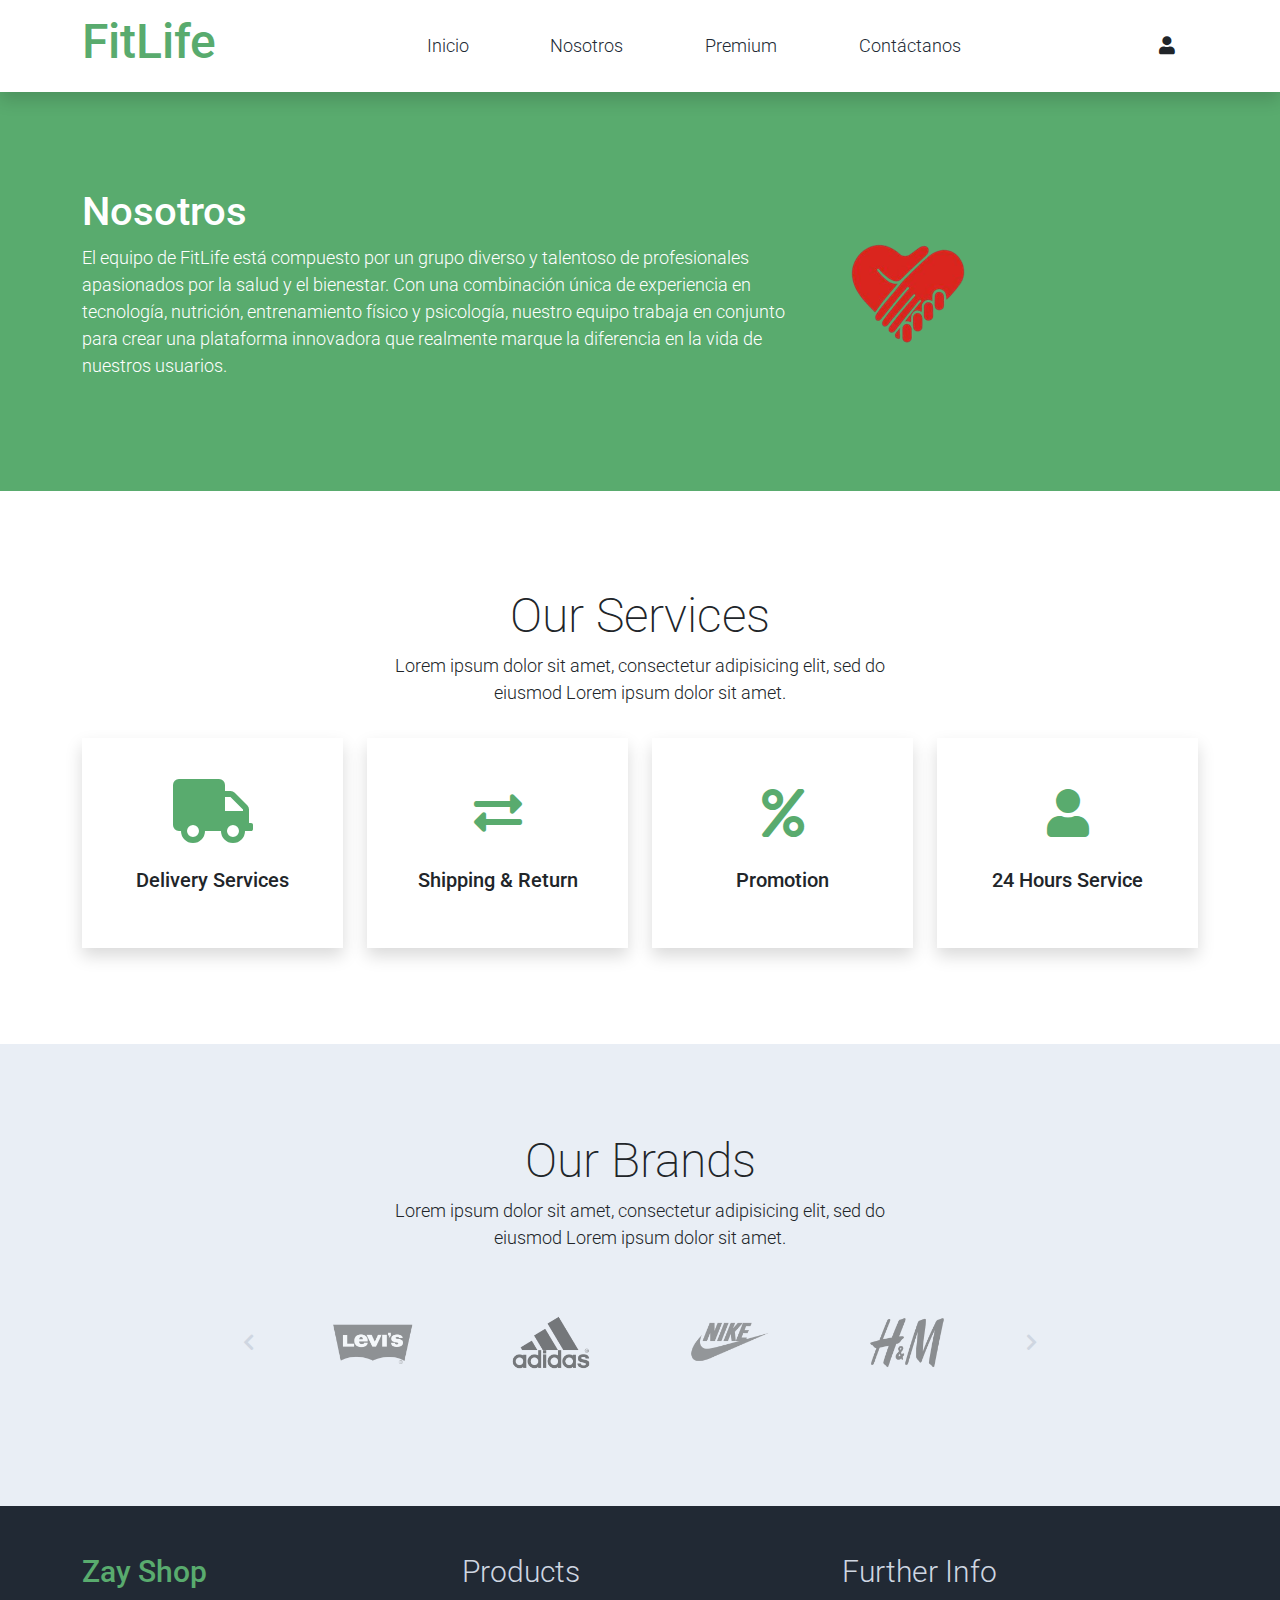
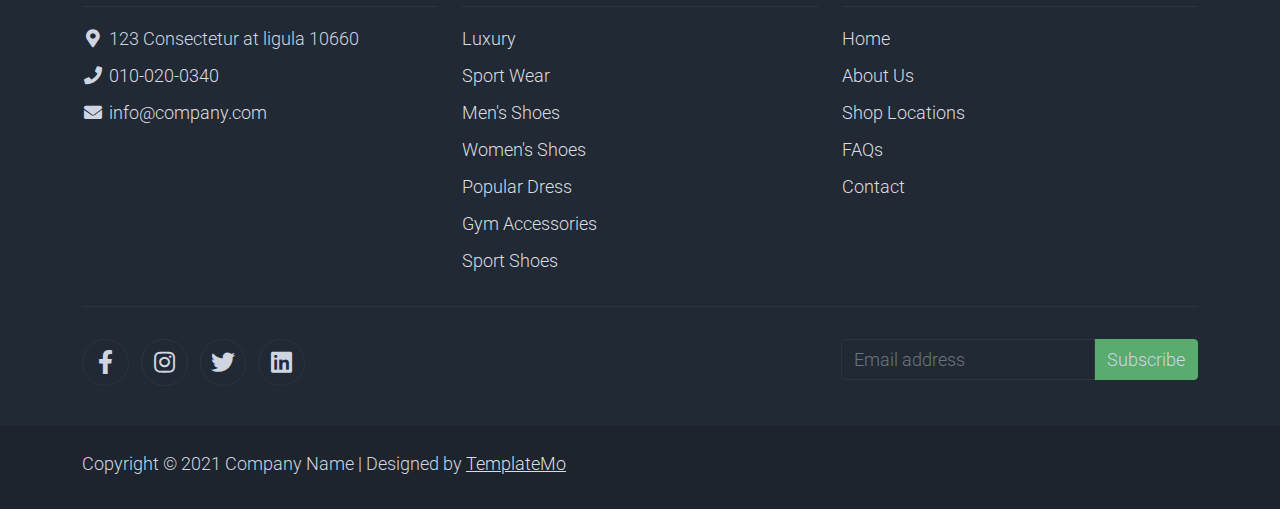
==== about.html @ f030d371 "commit del inicio y algo de nosotros" ====
<!DOCTYPE html>
<html lang="en">

<head>
    <title>Zay Shop - About Page</title>
    <meta charset="utf-8">
    <meta name="viewport" content="width=device-width, initial-scale=1">

    <link rel="apple-touch-icon" href="assets/img/apple-icon.png">
    <link rel="shortcut icon" type="image/x-icon" href="assets/img/favicon.ico">

    <link rel="stylesheet" href="assets/css/bootstrap.min.css">
    <link rel="stylesheet" href="assets/css/templatemo.css">
    <link rel="stylesheet" href="assets/css/custom.css">

    <!-- Load fonts style after rendering the layout styles -->
    <link rel="stylesheet" href="https://fonts.googleapis.com/css2?family=Roboto:wght@100;200;300;400;500;700;900&display=swap">
    <link rel="stylesheet" href="assets/css/fontawesome.min.css">
<!--
    
TemplateMo 559 Zay Shop

https://templatemo.com/tm-559-zay-shop

-->
</head>

<body>
    <!-- Start Top Nav -->
    <!--
    <nav class="navbar navbar-expand-lg bg-dark navbar-light d-none d-lg-block" id="templatemo_nav_top">
        <div class="container text-light">
            <div class="w-100 d-flex justify-content-between">
                <div>
                    <i class="fa fa-envelope mx-2"></i>
                    <a class="navbar-sm-brand text-light text-decoration-none" href="mailto:info@company.com">info@company.com</a>
                    <i class="fa fa-phone mx-2"></i>
                    <a class="navbar-sm-brand text-light text-decoration-none" href="tel:010-020-0340">010-020-0340</a>
                </div>
                <div>
                    <a class="text-light" href="https://fb.com/templatemo" target="_blank" rel="sponsored"><i class="fab fa-facebook-f fa-sm fa-fw me-2"></i></a>
                    <a class="text-light" href="https://www.instagram.com/" target="_blank"><i class="fab fa-instagram fa-sm fa-fw me-2"></i></a>
                    <a class="text-light" href="https://twitter.com/" target="_blank"><i class="fab fa-twitter fa-sm fa-fw me-2"></i></a>
                    <a class="text-light" href="https://www.linkedin.com/" target="_blank"><i class="fab fa-linkedin fa-sm fa-fw"></i></a>
                </div>
            </div>
        </div>
    </nav>
    -->
    
    <!-- Close Top Nav -->


    <!-- Header -->
    <nav class="navbar navbar-expand-lg navbar-light shadow">
        <div class="container d-flex justify-content-between align-items-center">

            <a class="navbar-brand text-success logo h1 align-self-center" href="index.html">
                FitLife
            </a>

            <button class="navbar-toggler border-0" type="button" data-bs-toggle="collapse" data-bs-target="#templatemo_main_nav" aria-controls="navbarSupportedContent" aria-expanded="false" aria-label="Toggle navigation">
                <span class="navbar-toggler-icon"></span>
            </button>

            <div class="align-self-center collapse navbar-collapse flex-fill  d-lg-flex justify-content-lg-between" id="templatemo_main_nav">
                <div class="flex-fill">
                    <ul class="nav navbar-nav d-flex justify-content-between mx-lg-auto">
                        <li class="nav-item">
                            <a class="nav-link" href="index.html">Inicio</a>
                        </li>
                        <li class="nav-item">
                            <a class="nav-link" href="about.html">Nosotros</a>
                        </li>
                        <li class="nav-item">
                            <a class="nav-link" href="shop.html">Premium</a>
                        </li>
                        <li class="nav-item">
                            <a class="nav-link" href="contact.html">Contáctanos</a>
                        </li>
                    </ul>
                </div>
                <div class="navbar align-self-center d-flex">
                    <div class="d-lg-none flex-sm-fill mt-3 mb-4 col-7 col-sm-auto pr-3">
                        <div class="input-group">
                            <!--
                            <input type="text" class="form-control" id="inputMobileSearch" placeholder="Search ...">
                            <div class="input-group-text">
                                <i class="fa fa-fw fa-search"></i>
                            </div>
                            -->
                            
                        </div>
                    </div>
                    
                    <!--
                    <a class="nav-icon d-none d-lg-inline" href="#" data-bs-toggle="modal" data-bs-target="#templatemo_search">
                        <i class="fa fa-fw fa-search text-dark mr-2"></i>
                    </a>
                    <a class="nav-icon position-relative text-decoration-none" href="#">
                        <i class="fa fa-fw fa-cart-arrow-down text-dark mr-1"></i>
                        <span class="position-absolute top-0 left-100 translate-middle badge rounded-pill bg-light text-dark">7</span>
                    </a>
                    -->
                    <a class="nav-icon position-relative text-decoration-none" href="#">
                        <i class="fa fa-fw fa-user text-dark mr-3"></i>
                        
                        <!--
                        <span class="position-absolute top-0 left-100 translate-middle badge rounded-pill bg-light text-dark">+99</span>
                        -->
                    </a>
                </div>
            </div>

        </div>
    </nav>
    <!-- Close Header -->

    <!-- Modal -->
    <div class="modal fade bg-white" id="templatemo_search" tabindex="-1" role="dialog" aria-labelledby="exampleModalLabel" aria-hidden="true">
        <div class="modal-dialog modal-lg" role="document">
            <div class="w-100 pt-1 mb-5 text-right">
                <button type="button" class="btn-close" data-bs-dismiss="modal" aria-label="Close"></button>
            </div>
            <form action="" method="get" class="modal-content modal-body border-0 p-0">
                <div class="input-group mb-2">
                    <input type="text" class="form-control" id="inputModalSearch" name="q" placeholder="Search ...">
                    <button type="submit" class="input-group-text bg-success text-light">
                        <i class="fa fa-fw fa-search text-white"></i>
                    </button>
                </div>
            </form>
        </div>
    </div>



    <section class="bg-success py-5">
        <div class="container">
            <div class="row align-items-center py-5">
                <div class="col-md-8 text-white">
                    <h1>Nosotros</h1>
                    <p>
                        El equipo de FitLife está compuesto por un grupo diverso 
                        y talentoso de profesionales apasionados por la salud y el 
                        bienestar. Con una combinación única de experiencia en tecnología, 
                        nutrición, entrenamiento físico y psicología, nuestro equipo trabaja en 
                        conjunto para crear una plataforma innovadora que realmente marque la 
                        diferencia en la vida de nuestros usuarios.
                    </p>
                </div>
                <div class="col-md-4">
                    <img src="assets/img/fitlife-logo.png" alt="About Hero">
                </div>
            </div>
        </div>
    </section>
    <!-- Close Banner -->

    <!-- Start Section -->
    <section class="container py-5">
        <div class="row text-center pt-5 pb-3">
            <div class="col-lg-6 m-auto">
                <h1 class="h1">Our Services</h1>
                <p>
                    Lorem ipsum dolor sit amet, consectetur adipisicing elit, sed do eiusmod
                    Lorem ipsum dolor sit amet.
                </p>
            </div>
        </div>
        <div class="row">

            <div class="col-md-6 col-lg-3 pb-5">
                <div class="h-100 py-5 services-icon-wap shadow">
                    <div class="h1 text-success text-center"><i class="fa fa-truck fa-lg"></i></div>
                    <h2 class="h5 mt-4 text-center">Delivery Services</h2>
                </div>
            </div>

            <div class="col-md-6 col-lg-3 pb-5">
                <div class="h-100 py-5 services-icon-wap shadow">
                    <div class="h1 text-success text-center"><i class="fas fa-exchange-alt"></i></div>
                    <h2 class="h5 mt-4 text-center">Shipping & Return</h2>
                </div>
            </div>

            <div class="col-md-6 col-lg-3 pb-5">
                <div class="h-100 py-5 services-icon-wap shadow">
                    <div class="h1 text-success text-center"><i class="fa fa-percent"></i></div>
                    <h2 class="h5 mt-4 text-center">Promotion</h2>
                </div>
            </div>

            <div class="col-md-6 col-lg-3 pb-5">
                <div class="h-100 py-5 services-icon-wap shadow">
                    <div class="h1 text-success text-center"><i class="fa fa-user"></i></div>
                    <h2 class="h5 mt-4 text-center">24 Hours Service</h2>
                </div>
            </div>
        </div>
    </section>
    <!-- End Section -->

    <!-- Start Brands -->
    <section class="bg-light py-5">
        <div class="container my-4">
            <div class="row text-center py-3">
                <div class="col-lg-6 m-auto">
                    <h1 class="h1">Our Brands</h1>
                    <p>
                        Lorem ipsum dolor sit amet, consectetur adipisicing elit, sed do eiusmod
                        Lorem ipsum dolor sit amet.
                    </p>
                </div>
                <div class="col-lg-9 m-auto tempaltemo-carousel">
                    <div class="row d-flex flex-row">
                        <!--Controls-->
                        <div class="col-1 align-self-center">
                            <a class="h1" href="#templatemo-slide-brand" role="button" data-bs-slide="prev">
                                <i class="text-light fas fa-chevron-left"></i>
                            </a>
                        </div>
                        <!--End Controls-->

                        <!--Carousel Wrapper-->
                        <div class="col">
                            <div class="carousel slide carousel-multi-item pt-2 pt-md-0" id="templatemo-slide-brand" data-bs-ride="carousel">
                                <!--Slides-->
                                <div class="carousel-inner product-links-wap" role="listbox">

                                    <!--First slide-->
                                    <div class="carousel-item active">
                                        <div class="row">
                                            <div class="col-3 p-md-5">
                                                <a href="#"><img class="img-fluid brand-img" src="assets/img/brand_01.png" alt="Brand Logo"></a>
                                            </div>
                                            <div class="col-3 p-md-5">
                                                <a href="#"><img class="img-fluid brand-img" src="assets/img/brand_02.png" alt="Brand Logo"></a>
                                            </div>
                                            <div class="col-3 p-md-5">
                                                <a href="#"><img class="img-fluid brand-img" src="assets/img/brand_03.png" alt="Brand Logo"></a>
                                            </div>
                                            <div class="col-3 p-md-5">
                                                <a href="#"><img class="img-fluid brand-img" src="assets/img/brand_04.png" alt="Brand Logo"></a>
                                            </div>
                                        </div>
                                    </div>
                                    <!--End First slide-->

                                    <!--Second slide-->
                                    <div class="carousel-item">
                                        <div class="row">
                                            <div class="col-3 p-md-5">
                                                <a href="#"><img class="img-fluid brand-img" src="assets/img/brand_01.png" alt="Brand Logo"></a>
                                            </div>
                                            <div class="col-3 p-md-5">
                                                <a href="#"><img class="img-fluid brand-img" src="assets/img/brand_02.png" alt="Brand Logo"></a>
                                            </div>
                                            <div class="col-3 p-md-5">
                                                <a href="#"><img class="img-fluid brand-img" src="assets/img/brand_03.png" alt="Brand Logo"></a>
                                            </div>
                                            <div class="col-3 p-md-5">
                                                <a href="#"><img class="img-fluid brand-img" src="assets/img/brand_04.png" alt="Brand Logo"></a>
                                            </div>
                                        </div>
                                    </div>
                                    <!--End Second slide-->

                                    <!--Third slide-->
                                    <div class="carousel-item">
                                        <div class="row">
                                            <div class="col-3 p-md-5">
                                                <a href="#"><img class="img-fluid brand-img" src="assets/img/brand_01.png" alt="Brand Logo"></a>
                                            </div>
                                            <div class="col-3 p-md-5">
                                                <a href="#"><img class="img-fluid brand-img" src="assets/img/brand_02.png" alt="Brand Logo"></a>
                                            </div>
                                            <div class="col-3 p-md-5">
                                                <a href="#"><img class="img-fluid brand-img" src="assets/img/brand_03.png" alt="Brand Logo"></a>
                                            </div>
                                            <div class="col-3 p-md-5">
                                                <a href="#"><img class="img-fluid brand-img" src="assets/img/brand_04.png" alt="Brand Logo"></a>
                                            </div>
                                        </div>
                                    </div>
                                    <!--End Third slide-->

                                </div>
                                <!--End Slides-->
                            </div>
                        </div>
                        <!--End Carousel Wrapper-->

                        <!--Controls-->
                        <div class="col-1 align-self-center">
                            <a class="h1" href="#templatemo-slide-brand" role="button" data-bs-slide="next">
                                <i class="text-light fas fa-chevron-right"></i>
                            </a>
                        </div>
                        <!--End Controls-->
                    </div>
                </div>
            </div>
        </div>
    </section>
    <!--End Brands-->


    <!-- Start Footer -->
    <footer class="bg-dark" id="tempaltemo_footer">
        <div class="container">
            <div class="row">

                <div class="col-md-4 pt-5">
                    <h2 class="h2 text-success border-bottom pb-3 border-light logo">Zay Shop</h2>
                    <ul class="list-unstyled text-light footer-link-list">
                        <li>
                            <i class="fas fa-map-marker-alt fa-fw"></i>
                            123 Consectetur at ligula 10660
                        </li>
                        <li>
                            <i class="fa fa-phone fa-fw"></i>
                            <a class="text-decoration-none" href="tel:010-020-0340">010-020-0340</a>
                        </li>
                        <li>
                            <i class="fa fa-envelope fa-fw"></i>
                            <a class="text-decoration-none" href="mailto:info@company.com">info@company.com</a>
                        </li>
                    </ul>
                </div>

                <div class="col-md-4 pt-5">
                    <h2 class="h2 text-light border-bottom pb-3 border-light">Products</h2>
                    <ul class="list-unstyled text-light footer-link-list">
                        <li><a class="text-decoration-none" href="#">Luxury</a></li>
                        <li><a class="text-decoration-none" href="#">Sport Wear</a></li>
                        <li><a class="text-decoration-none" href="#">Men's Shoes</a></li>
                        <li><a class="text-decoration-none" href="#">Women's Shoes</a></li>
                        <li><a class="text-decoration-none" href="#">Popular Dress</a></li>
                        <li><a class="text-decoration-none" href="#">Gym Accessories</a></li>
                        <li><a class="text-decoration-none" href="#">Sport Shoes</a></li>
                    </ul>
                </div>

                <div class="col-md-4 pt-5">
                    <h2 class="h2 text-light border-bottom pb-3 border-light">Further Info</h2>
                    <ul class="list-unstyled text-light footer-link-list">
                        <li><a class="text-decoration-none" href="#">Home</a></li>
                        <li><a class="text-decoration-none" href="#">About Us</a></li>
                        <li><a class="text-decoration-none" href="#">Shop Locations</a></li>
                        <li><a class="text-decoration-none" href="#">FAQs</a></li>
                        <li><a class="text-decoration-none" href="#">Contact</a></li>
                    </ul>
                </div>

            </div>

            <div class="row text-light mb-4">
                <div class="col-12 mb-3">
                    <div class="w-100 my-3 border-top border-light"></div>
                </div>
                <div class="col-auto me-auto">
                    <ul class="list-inline text-left footer-icons">
                        <li class="list-inline-item border border-light rounded-circle text-center">
                            <a rel="nofollow" class="text-light text-decoration-none" target="_blank" href="http://fb.com/templatemo"><i class="fab fa-facebook-f fa-lg fa-fw"></i></a>
                        </li>
                        <li class="list-inline-item border border-light rounded-circle text-center">
                            <a class="text-light text-decoration-none" target="_blank" href="https://www.instagram.com/"><i class="fab fa-instagram fa-lg fa-fw"></i></a>
                        </li>
                        <li class="list-inline-item border border-light rounded-circle text-center">
                            <a class="text-light text-decoration-none" target="_blank" href="https://twitter.com/"><i class="fab fa-twitter fa-lg fa-fw"></i></a>
                        </li>
                        <li class="list-inline-item border border-light rounded-circle text-center">
                            <a class="text-light text-decoration-none" target="_blank" href="https://www.linkedin.com/"><i class="fab fa-linkedin fa-lg fa-fw"></i></a>
                        </li>
                    </ul>
                </div>
                <div class="col-auto">
                    <label class="sr-only" for="subscribeEmail">Email address</label>
                    <div class="input-group mb-2">
                        <input type="text" class="form-control bg-dark border-light" id="subscribeEmail" placeholder="Email address">
                        <div class="input-group-text btn-success text-light">Subscribe</div>
                    </div>
                </div>
            </div>
        </div>

        <div class="w-100 bg-black py-3">
            <div class="container">
                <div class="row pt-2">
                    <div class="col-12">
                        <p class="text-left text-light">
                            Copyright &copy; 2021 Company Name 
                            | Designed by <a rel="sponsored" href="https://templatemo.com/page/1" target="_blank">TemplateMo</a>
                        </p>
                    </div>
                </div>
            </div>
        </div>

    </footer>
    <!-- End Footer -->

    <!-- Start Script -->
    <script src="assets/js/jquery-1.11.0.min.js"></script>
    <script src="assets/js/jquery-migrate-1.2.1.min.js"></script>
    <script src="assets/js/bootstrap.bundle.min.js"></script>
    <script src="assets/js/templatemo.js"></script>
    <script src="assets/js/custom.js"></script>
    <!-- End Script -->
</body>

</html>
---- assets/css/templatemo.css ----
/*

TemplateMo 559 Zay Shop

https://templatemo.com/tm-559-zay-shop

---------------------------------------------
Table of contents
------------------------------------------------
1. Typography
2. General
3. Nav
4. Hero Carousel
5. Accordion
6. Shop
7. Product
8. Carousel Hero
9. Carousel Brand
10. Services
11. Contact map
12. Footer
13. Small devices (landscape phones, 576px and up)
14. Medium devices (tablets, 768px and up)
15. Large devices (desktops, 992px and up)
16. Extra large devices (large desktops, 1200px and up)
--------------------------------------------- */




/* Typography */
body, ul, li, p, a, label, input, div {
  font-family: 'Roboto', sans-serif;
  font-size: 18px !important;
  font-weight: 300 !important;
}
.h1 {
  font-family: 'Roboto', sans-serif;
  font-size: 48px !important;
  font-weight: 200 !important;
}
.h2 {
  font-family: 'Roboto', sans-serif;
  font-size: 30px !important;
  font-weight: 300;
}
.h3 {
  font-family: 'Roboto', sans-serif;
  font-size: 22px !important;
}
/* General */
.logo { font-weight: 500 !important;}
.text-warning {  color: #ede861 !important;}
.text-muted { color: #bcbcbc !important;}
.text-success { color: #59ab6e !important;}
.text-light { color: #cfd6e1 !important;}
.bg-dark { background-color: #212934 !important;}
.bg-light { background-color: #e9eef5 !important;}
.bg-black { background-color: #1d242d !important;}
.bg-success { background-color: #59ab6e !important;}
.btn-success {
  background-color: #59ab6e !important;
  border-color: #56ae6c !important;
}
.pagination .page-link:hover {color: #000;}
.pagination .page-link:hover, .pagination .page-link.active {
  background-color: #69bb7e;
  color: #fff;
}
/* Nav */
#templatemo_nav_top { min-height: 40px;}
#templatemo_nav_top * { font-size: .9em !important;}
#templatemo_main_nav a { color: #212934;}
#templatemo_main_nav a:hover { color: #69bb7e;}
#templatemo_main_nav .navbar .nav-icon { margin-right: 20px;}

/* Hero Carousel */
#template-mo-zay-hero-carousel { background: #efefef !important;}
/* Accordion */
.templatemo-accordion a { color: #000;}
.templatemo-accordion a:hover { color: #333d4a;}
/* Shop */
.shop-top-menu a:hover { color: #69bb7e !important;}
/* Product */
.product-wap { box-shadow: 0px 5px 10px 0px rgba(0, 0, 0, 0.10);}
.product-wap .product-color-dot.color-dot-red { background:#f71515;}
.product-wap .product-color-dot.color-dot-blue { background:#6db4fe;}
.product-wap .product-color-dot.color-dot-black { background:#000000;}
.product-wap .product-color-dot.color-dot-light { background:#e0e0e0;}
.product-wap .product-color-dot.color-dot-green { background:#0bff7e;}
.card.product-wap .card .product-overlay {
  background: rgba(0,0,0,.2);
  visibility: hidden;
  opacity: 0;
  transition: .3s;
}
.card.product-wap:hover .card .product-overlay {
  visibility: visible;
  opacity: 1;
}
.card.product-wap a { color: #000;}
#carousel-related-product .slick-slide:focus { outline: none !important;}
#carousel-related-product .slick-dots li button:before {
  font-size: 15px;
  margin-top: 20px;
}
/* Brand */
.brand-img {
  filter: grayscale(100%);
  opacity: 0.5;
  transition: .5s;
}
.brand-img:hover {
  filter: grayscale(0%);
  opacity: 1;
}
/* Carousel Hero */
#template-mo-zay-hero-carousel .carousel-indicators li {
  margin-top: -50px;
  background-color: #59ab6e;
}
#template-mo-zay-hero-carousel .carousel-control-next i,
#template-mo-zay-hero-carousel .carousel-control-prev i {
  color: #59ab6e !important;
  font-size: 2.8em !important;
}
/* Carousel Brand */
.tempaltemo-carousel .h1 {
  font-size: .5em !important;
  color: #000 !important;
}
/* Services */
.services-icon-wap {transition: .3s;}
.services-icon-wap:hover, .services-icon-wap:hover i {color: #fff;}
.services-icon-wap:hover {background: #69bb7e;}
/* Contact map */
.leaflet-control a, .leaflet-control { font-size: 10px !important;}
.form-control { border: 1px solid #e8e8e8;}
/* Footer */
#tempaltemo_footer a { color: #dcdde1;}
#tempaltemo_footer a:hover { color: #68bb7d;}
#tempaltemo_footer ul.footer-link-list li { padding-top: 10px;}
#tempaltemo_footer ul.footer-icons li {
  width: 2.6em;
  height: 2.6em;
  line-height: 2.6em;
}
#tempaltemo_footer ul.footer-icons li:hover {
  background-color: #cfd6e1;
  transition: .5s;
}
#tempaltemo_footer ul.footer-icons li:hover i {
  color: #212934;
  transition: .5s;
}
#tempaltemo_footer .border-light { border-color: #2d343f !important;}
/*
// Extra small devices (portrait phones, less than 576px)
// No media query since this is the default in Bootstrap
*/
/* Small devices (landscape phones, 576px and up)*/
.product-wap .h3, .product-wap li, .product-wap i, .product-wap p {
  font-size: 12px !important;
}
.product-wap .product-color-dot {
  width: 6px;
  height: 6px;
}

@media (min-width: 576px) {
  .tempaltemo-carousel .h1 { font-size: 1em !important;}
}

/*// Medium devices (tablets, 768px and up)*/
@media (min-width: 768px) {
  #templatemo_main_nav .navbar-nav {max-width: 450px;}
 }

/* Large devices (desktops, 992px and up)*/
@media (min-width: 992px) {
  #templatemo_main_nav .navbar-nav {max-width: 550px;}
  #template-mo-zay-hero-carousel .carousel-item {min-height: 30rem !important;}
  .product-wap .h3, .product-wap li, .product-wap i, .product-wap p {font-size: 18px !important;}
  .product-wap .product-color-dot {
    width: 12px;
    height: 12px;
  }
}

/* Extra large devices (large desktops, 1200px and up)*/
@media (min-width: 1200px) {}
---- assets/css/custom.css ----
/*
Custom Css
*/
/* Caja donde contiene el nombre el icono del login */
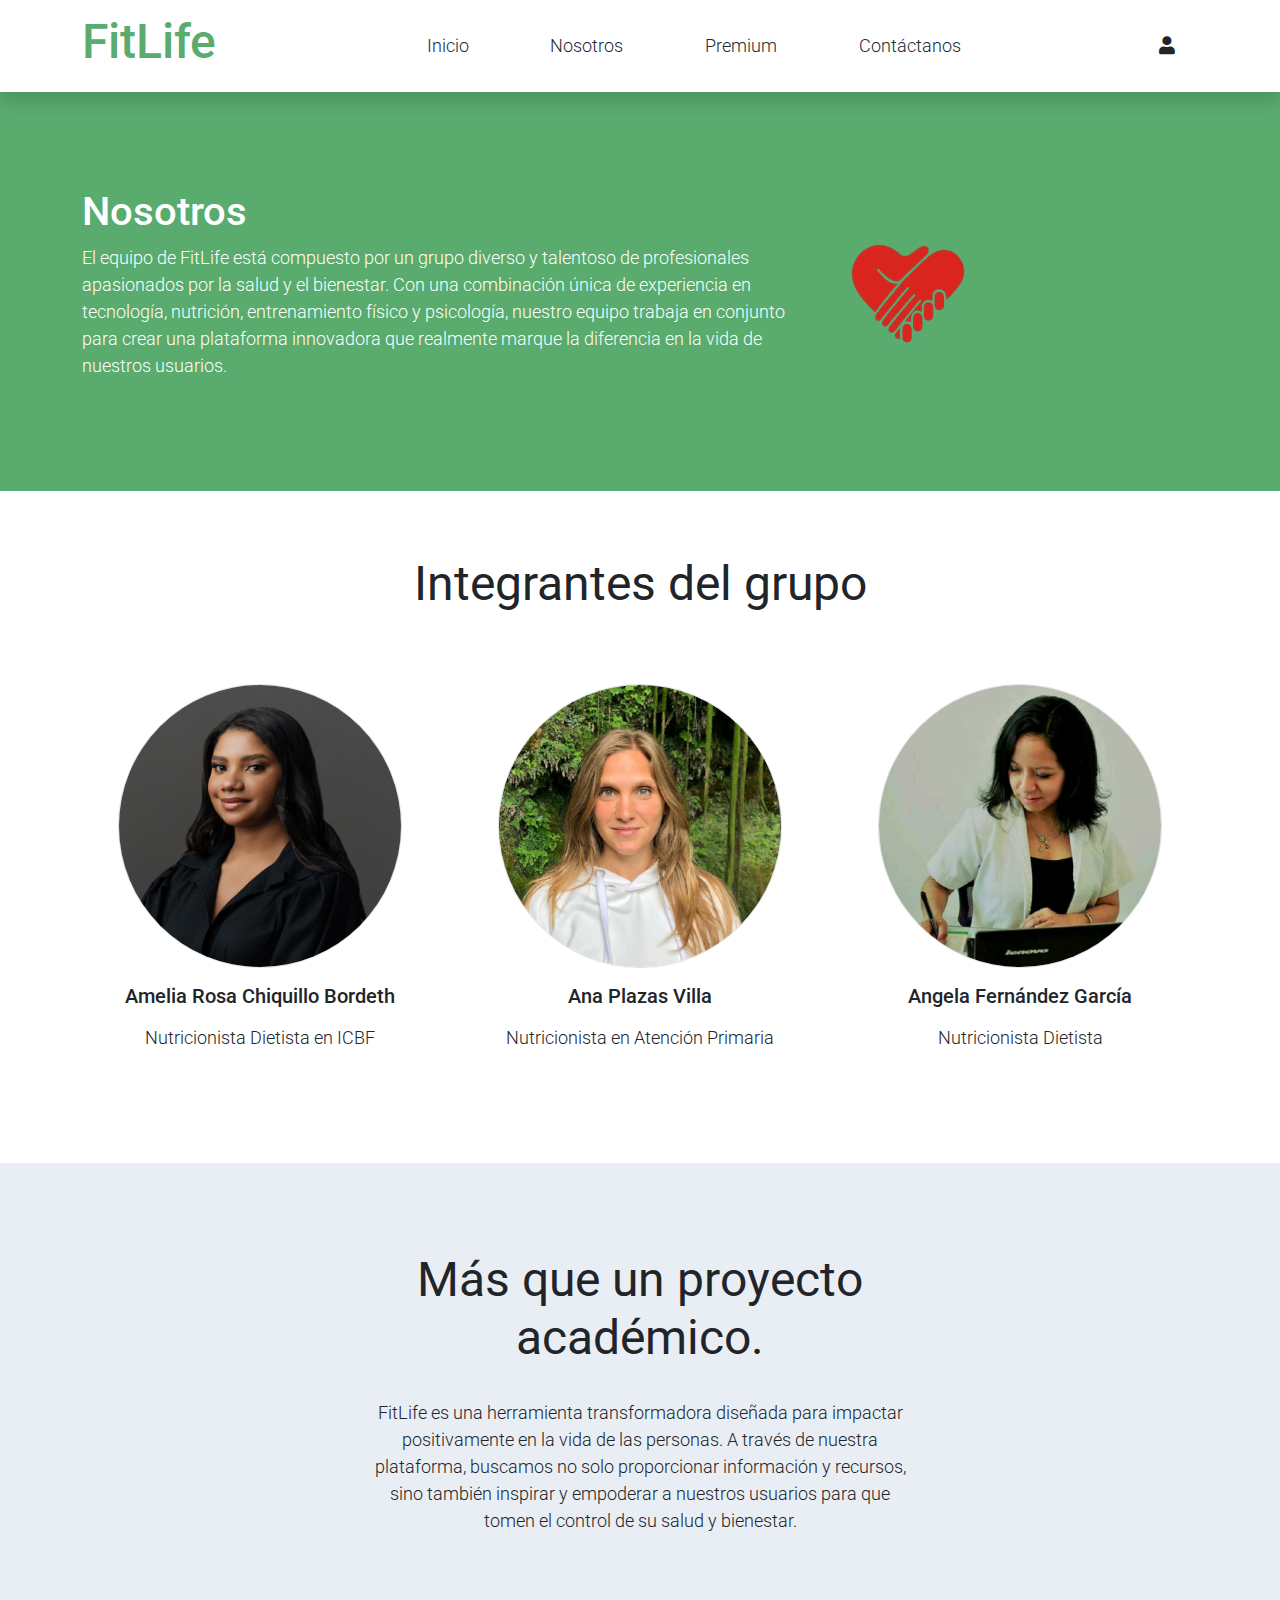
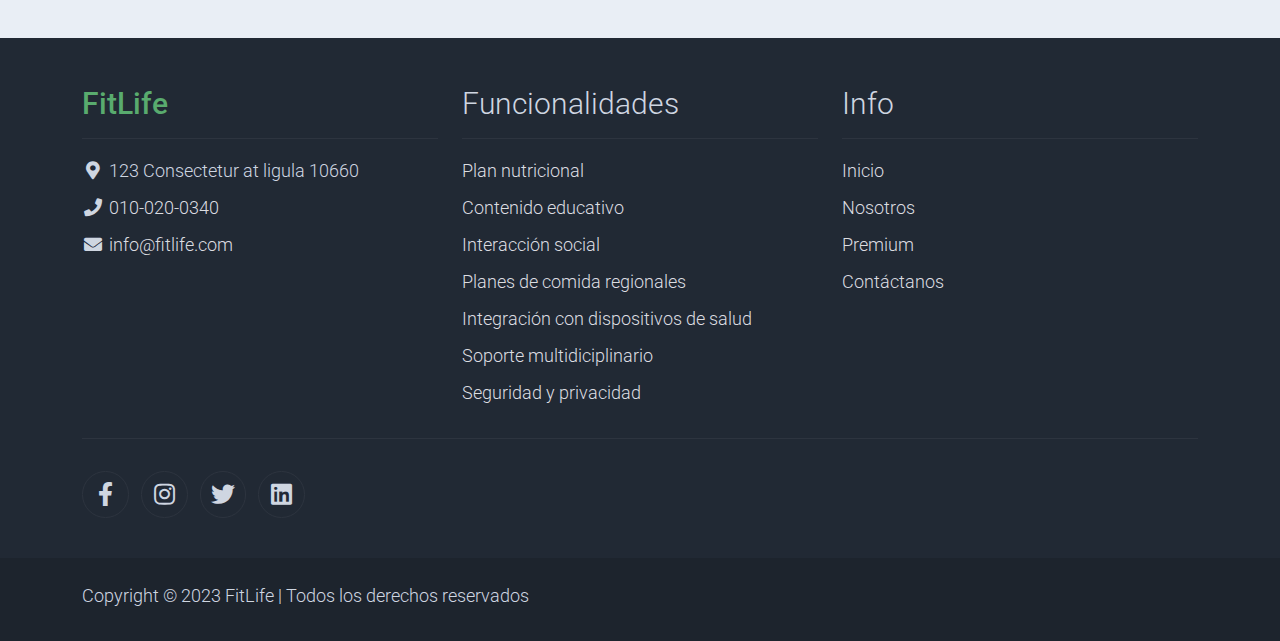
==== commit c0192091: "pagina de presentacion completa" ====
--- a/about.html
+++ b/about.html
@@ -2,7 +2,7 @@
 <html lang="en">
 
 <head>
-    <title>Zay Shop - About Page</title>
+    <title>FitLife - Presentes en tu proyecto de vida</title>
     <meta charset="utf-8">
     <meta name="viewport" content="width=device-width, initial-scale=1">
 
@@ -67,16 +67,16 @@
                 <div class="flex-fill">
                     <ul class="nav navbar-nav d-flex justify-content-between mx-lg-auto">
                         <li class="nav-item">
-                            <a class="nav-link" href="index.html">Inicio</a>
+                            <a class="nav-link" href="./index.html">Inicio</a>
                         </li>
                         <li class="nav-item">
-                            <a class="nav-link" href="about.html">Nosotros</a>
+                            <a class="nav-link" href="./about.html">Nosotros</a>
                         </li>
                         <li class="nav-item">
-                            <a class="nav-link" href="shop.html">Premium</a>
+                            <a class="nav-link" href="./premium.html">Premium</a>
                         </li>
                         <li class="nav-item">
-                            <a class="nav-link" href="contact.html">Contáctanos</a>
+                            <a class="nav-link" href="./contact.html">Contáctanos</a>
                         </li>
                     </ul>
                 </div>
@@ -159,43 +159,26 @@
 
     <!-- Start Section -->
     <section class="container py-5">
-        <div class="row text-center pt-5 pb-3">
+        <div class="row text-center pt-3">
             <div class="col-lg-6 m-auto">
-                <h1 class="h1">Our Services</h1>
-                <p>
-                    Lorem ipsum dolor sit amet, consectetur adipisicing elit, sed do eiusmod
-                    Lorem ipsum dolor sit amet.
-                </p>
+                <h1 class="h1"><b>Integrantes del grupo</b></h1>
             </div>
         </div>
         <div class="row">
-
-            <div class="col-md-6 col-lg-3 pb-5">
-                <div class="h-100 py-5 services-icon-wap shadow">
-                    <div class="h1 text-success text-center"><i class="fa fa-truck fa-lg"></i></div>
-                    <h2 class="h5 mt-4 text-center">Delivery Services</h2>
-                </div>
-            </div>
-
-            <div class="col-md-6 col-lg-3 pb-5">
-                <div class="h-100 py-5 services-icon-wap shadow">
-                    <div class="h1 text-success text-center"><i class="fas fa-exchange-alt"></i></div>
-                    <h2 class="h5 mt-4 text-center">Shipping & Return</h2>
-                </div>
-            </div>
-
-            <div class="col-md-6 col-lg-3 pb-5">
-                <div class="h-100 py-5 services-icon-wap shadow">
-                    <div class="h1 text-success text-center"><i class="fa fa-percent"></i></div>
-                    <h2 class="h5 mt-4 text-center">Promotion</h2>
-                </div>
-            </div>
-
-            <div class="col-md-6 col-lg-3 pb-5">
-                <div class="h-100 py-5 services-icon-wap shadow">
-                    <div class="h1 text-success text-center"><i class="fa fa-user"></i></div>
-                    <h2 class="h5 mt-4 text-center">24 Hours Service</h2>
-                </div>
+            <div class="col-12 col-md-4 p-5 mt-3">
+                <a><img src="./assets/img/nutricionista1.jpg" class="rounded-circle img-fluid border"></a>
+                <h5 class="text-center mt-3 mb-3">Amelia Rosa Chiquillo Bordeth</h5>
+                <p class="text-center">Nutricionista Dietista en ICBF</p>
+            </div>
+            <div class="col-12 col-md-4 p-5 mt-3">
+                <a><img src="./assets/img/nutricionista2.jpg" class="rounded-circle img-fluid border"></a>
+                <h2 class="h5 text-center mt-3 mb-3">Ana Plazas Villa</h2>
+                <p class="text-center">Nutricionista en Atención Primaria</p>
+            </div>
+            <div class="col-12 col-md-4 p-5 mt-3">
+                <a><img src="./assets/img/nutricionista3.jpg" class="rounded-circle img-fluid border"></a>
+                <h2 class="h5 text-center mt-3 mb-3">Angela Fernández García</h2>
+                <p class="text-center">Nutricionista Dietista</p>
             </div>
         </div>
     </section>
@@ -206,99 +189,10 @@
         <div class="container my-4">
             <div class="row text-center py-3">
                 <div class="col-lg-6 m-auto">
-                    <h1 class="h1">Our Brands</h1>
-                    <p>
-                        Lorem ipsum dolor sit amet, consectetur adipisicing elit, sed do eiusmod
-                        Lorem ipsum dolor sit amet.
+                    <h1 class="h1"><b>Más que un proyecto académico.</b></h1>
+                    <p class="mas-que-un-proyecto-texto">
+                        FitLife es una herramienta transformadora diseñada para impactar positivamente en la vida de las personas. A través de nuestra plataforma, buscamos no solo proporcionar información y recursos, sino también inspirar y empoderar a nuestros usuarios para que tomen el control de su salud y bienestar.
                     </p>
-                </div>
-                <div class="col-lg-9 m-auto tempaltemo-carousel">
-                    <div class="row d-flex flex-row">
-                        <!--Controls-->
-                        <div class="col-1 align-self-center">
-                            <a class="h1" href="#templatemo-slide-brand" role="button" data-bs-slide="prev">
-                                <i class="text-light fas fa-chevron-left"></i>
-                            </a>
-                        </div>
-                        <!--End Controls-->
-
-                        <!--Carousel Wrapper-->
-                        <div class="col">
-                            <div class="carousel slide carousel-multi-item pt-2 pt-md-0" id="templatemo-slide-brand" data-bs-ride="carousel">
-                                <!--Slides-->
-                                <div class="carousel-inner product-links-wap" role="listbox">
-
-                                    <!--First slide-->
-                                    <div class="carousel-item active">
-                                        <div class="row">
-                                            <div class="col-3 p-md-5">
-                                                <a href="#"><img class="img-fluid brand-img" src="assets/img/brand_01.png" alt="Brand Logo"></a>
-                                            </div>
-                                            <div class="col-3 p-md-5">
-                                                <a href="#"><img class="img-fluid brand-img" src="assets/img/brand_02.png" alt="Brand Logo"></a>
-                                            </div>
-                                            <div class="col-3 p-md-5">
-                                                <a href="#"><img class="img-fluid brand-img" src="assets/img/brand_03.png" alt="Brand Logo"></a>
-                                            </div>
-                                            <div class="col-3 p-md-5">
-                                                <a href="#"><img class="img-fluid brand-img" src="assets/img/brand_04.png" alt="Brand Logo"></a>
-                                            </div>
-                                        </div>
-                                    </div>
-                                    <!--End First slide-->
-
-                                    <!--Second slide-->
-                                    <div class="carousel-item">
-                                        <div class="row">
-                                            <div class="col-3 p-md-5">
-                                                <a href="#"><img class="img-fluid brand-img" src="assets/img/brand_01.png" alt="Brand Logo"></a>
-                                            </div>
-                                            <div class="col-3 p-md-5">
-                                                <a href="#"><img class="img-fluid brand-img" src="assets/img/brand_02.png" alt="Brand Logo"></a>
-                                            </div>
-                                            <div class="col-3 p-md-5">
-                                                <a href="#"><img class="img-fluid brand-img" src="assets/img/brand_03.png" alt="Brand Logo"></a>
-                                            </div>
-                                            <div class="col-3 p-md-5">
-                                                <a href="#"><img class="img-fluid brand-img" src="assets/img/brand_04.png" alt="Brand Logo"></a>
-                                            </div>
-                                        </div>
-                                    </div>
-                                    <!--End Second slide-->
-
-                                    <!--Third slide-->
-                                    <div class="carousel-item">
-                                        <div class="row">
-                                            <div class="col-3 p-md-5">
-                                                <a href="#"><img class="img-fluid brand-img" src="assets/img/brand_01.png" alt="Brand Logo"></a>
-                                            </div>
-                                            <div class="col-3 p-md-5">
-                                                <a href="#"><img class="img-fluid brand-img" src="assets/img/brand_02.png" alt="Brand Logo"></a>
-                                            </div>
-                                            <div class="col-3 p-md-5">
-                                                <a href="#"><img class="img-fluid brand-img" src="assets/img/brand_03.png" alt="Brand Logo"></a>
-                                            </div>
-                                            <div class="col-3 p-md-5">
-                                                <a href="#"><img class="img-fluid brand-img" src="assets/img/brand_04.png" alt="Brand Logo"></a>
-                                            </div>
-                                        </div>
-                                    </div>
-                                    <!--End Third slide-->
-
-                                </div>
-                                <!--End Slides-->
-                            </div>
-                        </div>
-                        <!--End Carousel Wrapper-->
-
-                        <!--Controls-->
-                        <div class="col-1 align-self-center">
-                            <a class="h1" href="#templatemo-slide-brand" role="button" data-bs-slide="next">
-                                <i class="text-light fas fa-chevron-right"></i>
-                            </a>
-                        </div>
-                        <!--End Controls-->
-                    </div>
                 </div>
             </div>
         </div>
@@ -312,7 +206,7 @@
             <div class="row">
 
                 <div class="col-md-4 pt-5">
-                    <h2 class="h2 text-success border-bottom pb-3 border-light logo">Zay Shop</h2>
+                    <h2 class="h2 text-success border-bottom pb-3 border-light logo">FitLife</h2>
                     <ul class="list-unstyled text-light footer-link-list">
                         <li>
                             <i class="fas fa-map-marker-alt fa-fw"></i>
@@ -324,32 +218,31 @@
                         </li>
                         <li>
                             <i class="fa fa-envelope fa-fw"></i>
-                            <a class="text-decoration-none" href="mailto:info@company.com">info@company.com</a>
+                            <a class="text-decoration-none" href="mailto:info@fitlife.com">info@fitlife.com</a>
                         </li>
                     </ul>
                 </div>
 
                 <div class="col-md-4 pt-5">
-                    <h2 class="h2 text-light border-bottom pb-3 border-light">Products</h2>
+                    <h2 class="h2 text-light border-bottom pb-3 border-light">Funcionalidades</h2>
                     <ul class="list-unstyled text-light footer-link-list">
-                        <li><a class="text-decoration-none" href="#">Luxury</a></li>
-                        <li><a class="text-decoration-none" href="#">Sport Wear</a></li>
-                        <li><a class="text-decoration-none" href="#">Men's Shoes</a></li>
-                        <li><a class="text-decoration-none" href="#">Women's Shoes</a></li>
-                        <li><a class="text-decoration-none" href="#">Popular Dress</a></li>
-                        <li><a class="text-decoration-none" href="#">Gym Accessories</a></li>
-                        <li><a class="text-decoration-none" href="#">Sport Shoes</a></li>
+                        <li><a class="text-decoration-none" href="./premium.html#funcionalidades-fitlife">Plan nutricional</a></li>
+                        <li><a class="text-decoration-none" href="./premium.html#funcionalidades-fitlife">Contenido educativo</a></li>
+                        <li><a class="text-decoration-none" href="./premium.html#funcionalidades-fitlife">Interacción social</a></li>
+                        <li><a class="text-decoration-none" href="./premium.html#funcionalidades-fitlife">Planes de comida regionales</a></li>
+                        <li><a class="text-decoration-none" href="./premium.html#funcionalidades-fitlife">Integración con dispositivos de salud</a></li>
+                        <li><a class="text-decoration-none" href="./premium.html#funcionalidades-fitlife">Soporte multidiciplinario</a></li>
+                        <li><a class="text-decoration-none" href="./premium.html#funcionalidades-fitlife">Seguridad y privacidad</a></li>
                     </ul>
                 </div>
 
                 <div class="col-md-4 pt-5">
-                    <h2 class="h2 text-light border-bottom pb-3 border-light">Further Info</h2>
+                    <h2 class="h2 text-light border-bottom pb-3 border-light">Info</h2>
                     <ul class="list-unstyled text-light footer-link-list">
-                        <li><a class="text-decoration-none" href="#">Home</a></li>
-                        <li><a class="text-decoration-none" href="#">About Us</a></li>
-                        <li><a class="text-decoration-none" href="#">Shop Locations</a></li>
-                        <li><a class="text-decoration-none" href="#">FAQs</a></li>
-                        <li><a class="text-decoration-none" href="#">Contact</a></li>
+                        <li><a class="text-decoration-none" href="./index.html">Inicio</a></li>
+                        <li><a class="text-decoration-none" href="./about.html">Nosotros</a></li>
+                        <li><a class="text-decoration-none" href="./premium.html">Premium</a></li>
+                        <li><a class="text-decoration-none" href="./contact.html">Contáctanos</a></li>
                     </ul>
                 </div>
 
@@ -362,7 +255,7 @@
                 <div class="col-auto me-auto">
                     <ul class="list-inline text-left footer-icons">
                         <li class="list-inline-item border border-light rounded-circle text-center">
-                            <a rel="nofollow" class="text-light text-decoration-none" target="_blank" href="http://fb.com/templatemo"><i class="fab fa-facebook-f fa-lg fa-fw"></i></a>
+                            <a class="text-light text-decoration-none" target="_blank" href="http://facebook.com/"><i class="fab fa-facebook-f fa-lg fa-fw"></i></a>
                         </li>
                         <li class="list-inline-item border border-light rounded-circle text-center">
                             <a class="text-light text-decoration-none" target="_blank" href="https://www.instagram.com/"><i class="fab fa-instagram fa-lg fa-fw"></i></a>
@@ -375,6 +268,7 @@
                         </li>
                     </ul>
                 </div>
+                <!--
                 <div class="col-auto">
                     <label class="sr-only" for="subscribeEmail">Email address</label>
                     <div class="input-group mb-2">
@@ -382,6 +276,7 @@
                         <div class="input-group-text btn-success text-light">Subscribe</div>
                     </div>
                 </div>
+                -->
             </div>
         </div>
 
@@ -390,14 +285,13 @@
                 <div class="row pt-2">
                     <div class="col-12">
                         <p class="text-left text-light">
-                            Copyright &copy; 2021 Company Name 
-                            | Designed by <a rel="sponsored" href="https://templatemo.com/page/1" target="_blank">TemplateMo</a>
+                            Copyright &copy; 2023 FitLife |
+                            Todos los derechos reservados
                         </p>
                     </div>
                 </div>
             </div>
         </div>
-
     </footer>
     <!-- End Footer -->
 
--- a/assets/css/custom.css
+++ b/assets/css/custom.css
@@ -1,4 +1,102 @@
 /*
 Custom Css
 */
-/* Caja donde contiene el nombre el icono del login */+/* Caja donde contiene el nombre el icono del login */
+
+.mas-que-un-proyecto-texto
+{
+    padding-top: 25px;
+}
+
+.versiones {
+    max-width: 800px;
+    margin: 40px auto;
+    padding: 20px;
+    background-color: #fff;
+    border-radius: 8px;
+    box-shadow: 0 0 10px rgba(0, 0, 0, 0.1);
+}
+
+.versiones h1 {
+    text-align: center;
+    color: #333;
+}
+
+.versiones p {
+    text-align: center;
+    color: #666;
+}
+
+.version {
+    display: flex;
+    justify-content: space-around;
+    margin-top: 20px;
+}
+
+.flyer {
+    width: 45%;
+    padding: 20px;
+    background-color: #06ac00;
+    color: white;
+    border-radius: 8px;
+    box-shadow: 0 0 5px rgba(0, 0, 0, 0.1);
+}
+
+.flyer h2 {
+    text-align: center;
+    margin-bottom: 20px;
+}
+
+.flyer ul {
+    list-style-type: none;
+    padding: 0;
+}
+
+.flyer ul li {
+    background: white;
+    color: #06ac00;
+    padding: 10px;
+    margin: 10px 0;
+    border-radius: 4px;
+    text-align: center;
+    transition: background 0.3s, color 0.3s;
+}
+
+.flyer ul li:hover {
+    background: #06ac00;
+    color: white;
+}
+
+/**/
+
+.funcionalidades {
+    max-width: 800px;
+    margin: 40px auto;
+    padding: 20px;
+    background-color: #fff;
+    border-radius: 8px;
+    box-shadow: 0 0 10px rgba(0, 0, 0, 0.1);
+}
+
+.funcionalidades h1 {
+    text-align: center;
+    padding: 25px;
+    color: #333;
+}
+
+.funcionalidad {
+    margin-bottom: 20px;
+}
+
+.funcionalidad h2 {
+    color: #06ac00;
+    margin-bottom: 10px;
+}
+
+.funcionalidad p {
+    color: #666;
+    padding: 10px;
+    background-color: #f9f9f9;
+    border-left: 4px solid #06ac00;
+    border-radius: 4px;
+}